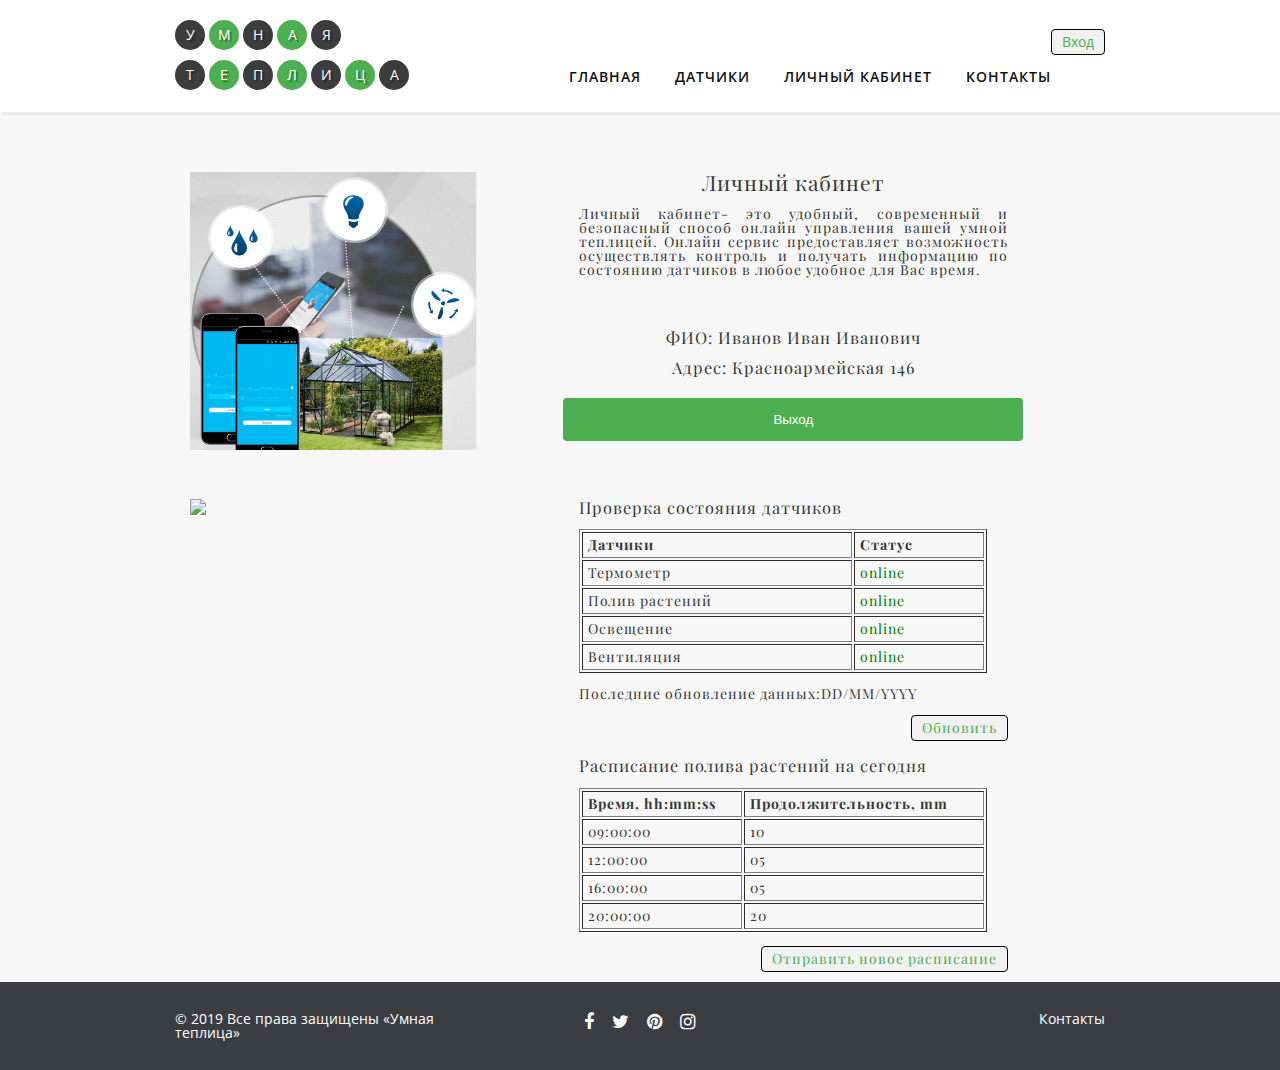
==== frontend/account.html @ 5b0bb4db "Add files via upload" ====
<!DOCTYPE html>
<html>
<head>
  <meta charset="utf-8">
  <meta name="viewport" content="width=device-width, initial-scale=1">
  <title>Умная теплица</title>
  <link rel="stylesheet" type="text/css" href="https://fonts.googleapis.com/css?family=Open+Sans:400,400italic,600,600italic,700,700italic|Playfair+Display:400,700&subset=latin,cyrillic">
  <link rel="stylesheet" type="text/css" href="https://cdnjs.cloudflare.com/ajax/libs/font-awesome/4.4.0/css/font-awesome.css">
  <link rel="stylesheet" type="text/css" href="styles/style.css">
  <script src="https://cdnjs.cloudflare.com/ajax/libs/jquery/2.2.2/jquery.min.js"></script>
  <script src="https://cdnjs.cloudflare.com/ajax/libs/prefixfree/1.0.7/prefixfree.min.js"></script>
  <script type="text/javascript" src="../../build/PP.js"></script>
  <script type="text/javascript" src="../../libs/jquery.js"></script>
  <script type="text/javascript" src="../../libs/hc/highcharts.src.js"></script>
</head>
<body>
  <header>
    <nav class="container">
      <a class="logo" href="">
            <span>У</span>
            <span>М</span>
            <span>Н</span> 
            <span>А</span>
            <span>Я</span>
            <br>
            <span>Т</span>
            <span>Е</span>
            <span>П</span> 
            <span>Л</span>
            <span>И</span>
            <span>Ц</span>
            <span>А</span> 
      </a>  
      <div class="person">
        <br>
        <a href="sign_page.html">Вход</a>
        <br>
      </div>    
        <div class="nav-toggle"><span></span></div>
        <ul id="menu">
          <br>
          <li><a href="index.html">Главная</a></li>
          <li><a href="sensors.html">Датчики</a></li>
          <li><a href="account.html">Личный кабинет</a></li>
          <li><a href="contacts.html">Контакты</a></li>
      </ul>
    </nav>
  </header>
  <div class="container">
      <div class="form">
        <form action="localhost:8080/sample" method="post">
          <div class="col-1-1">
            <p><img src="images/1.png"></p>
          </div>
          <div class="col-1-2">
            <div class="row">

              <h2>Личный кабинет</h2>
              <br>
              <p>Личный кабинет- это удобный, современный и безопасный способ онлайн управления вашей умной теплицей. Онлайн сервис предоставляет возможность осуществлять контроль и получать информацию по состоянию датчиков в любое удобное для Вас время.</p>
              <br>
              <br>
              <br>
            </div>
          </div>
          <h3 id="login" >ФИО: Иванов Иван Иванович</h3>
          <br>
          <h3 id="address">Адрес: Красноармейская 146</h3>
          <br>
          <input type="submit" value="Выход">
        </form>
      </div>
       <div class="form">
          <div class="col-1-1">
            <p><img src="images/pogoda.png"></p>
            <!-- Gismeteo informer START
              <link rel="stylesheet" type="text/css" href="https://ost1.gismeteo.ru/assets/flat-ui/legacy/css/informer.min.css">

              <div id="gsInformerID-U3L8H4UcoGI2fd" class="gsInformer" style="width:230px;height:225px">
                  <div class="gsIContent">
                      <div id="cityLink">
                          <a href="https://www.gismeteo.ru/weather-tomsk-4652/" target="_blank" title="Погода в Томске"><img src="https://ost1.gismeteo.ru/assets/flat-ui/img/gisloader.svg" width="24" height="24" alt="Погода в Томске"></a>
                      </div>
                      <div class="gsLinks">
                          <table>
                              <tr>
                                  <td>
                                      <div class="leftCol">
                                          <a href="https://www.gismeteo.ru/" target="_blank" title="Погода в Томске">
                                              <img alt="Погода в Томске" src="https://ost1.gismeteo.ru/assets/flat-ui/img/logo-mini2.png" align="middle" border="0" width="11" height="16" />
                                              <img src="https://ost1.gismeteo.ru/assets/flat-ui/img/informer/gismeteo.svg" border="0" align="middle" style="left: 5px; top:1px">
                                          </a>
                                      </div>
                                          <div class="rightCol">
                                              <a href="https://www.gismeteo.ru/weather-tomsk-4652/2-weeks/" target="_blank" title="Погода в Томске на 2 недели">
                                                  <img src="https://ost1.gismeteo.ru/assets/flat-ui/img/informer/forecast-2weeks.ru.svg" border="0" align="middle" style="top:auto" alt="Погода в Томске на 2 недели">
                                              </a>
                                          </div>
                                  </td>
                              </tr>
                          </table>
                      </div>
                  </div>
              </div>
            <script async src="https://www.gismeteo.ru/api/informer/getinformer/?hash=U3L8H4UcoGI2fd"></script>
             Gismeteo informer END --> 
          </div>
          <div class="col-1-2">
            <div class="row">
              <h3>Проверка состояния датчиков</h3>
              <br>
              <table border="1" width="100%" cellpadding="10">
                <tr>
                  <th>Датчики</th>
                  <th>Статус</th>
                 </tr>
                 <tr>
                  <td>Термометр</td>
                  <td class="status">online</td>
                </tr>
                <tr>
                  <td>Полив растений</td>
                  <td class="status">online</td>
                </tr>
                <tr>
                  <td>Освещение</td>
                  <td class="status">online</td>
                </tr>
                <tr>
                  <td>Вентиляция</td>
                  <td class="status">online</td>
                </tr>
              </table>
              <br>
              <p>Последние обновление данных:DD/MM/YYYY</p>
              <br>
              <div class="person">
                <a>Обновить</a>
              </div>
              <br>
              <br>
              <br>
              <h3>Расписание полива растений на сегодня</h3>
              <br>
              <table border="1" width="100%" cellpadding="10">
                <tr>
                  <th>Время, hh:mm:ss</th>
                  <th>Продолжительность, mm</th>
                 </tr>
                 <tr>
                  <td contenteditable='true'>09:00:00</td>
                  <td contenteditable='true'>10</td>
                </tr>
                <tr>
                  <td contenteditable='true'>12:00:00</td>
                  <td contenteditable='true'>05</td>
                </tr>
                <tr>
                  <td contenteditable='true'>16:00:00</td>
                  <td contenteditable='true'>05</td>
                </tr>
                <tr>
                  <td contenteditable='true'>20:00:00</td>
                  <td contenteditable='true'>20</td>
                </tr>
              </table>
              <br>
              <div class="person">
                <a>Отправить новое расписание</a>
              </div>
              <br>
            </div>
          </div>
          <div class="graph">

          </div>
        </div>

  </div> <!-- конец div class="container"-->
 <footer style="position: static;">
    <div class="container">
      <div class="footer-col"><span>&copy; 2019 Все права защищены «Умная теплица»</span></div>
      <div class="footer-col">
        <div class="social-bar-wrap">
          <a title="Facebook" href="" target="_blank"><i class="fa fa-facebook"></i></a>
          <a title="Twitter" href="" target="_blank"><i class="fa fa-twitter"></i></a>
          <a title="Pinterest" href="" target="_blank"><i class="fa fa-pinterest"></i></a>
          <a title="Instagram" href="" target="_blank"><i class="fa fa-instagram"></i></a>
        </div>
      </div>
      <div class="footer-col">
        <a href="contacts.html">Контакты</a>
      </div>
    </div>
  </footer>
<script>
$('.nav-toggle').on('click', function(){
$('#menu').toggleClass('active');
});
</script>
</body>
</html>
---- frontend/styles/style.css ----
*, *:after, *:before {
box-sizing: border-box;
padding: 0;
margin: 0;
transition: .5s ease-in-out; /* добавим плавность переходов для всех элементов страницы*/
}
.person a{
	float:right;
	max-width: 1600px;
	display: block;
	position: relative;
	background-color: #f1f1f1;
	text-decoration: none;
	color:#4CAF50;
	border-radius: 4px;
	text-align: center;
	padding:5px 10px;
	border:1px solid black;
}
ul {
list-style: none;
}
a {
text-decoration: none;
outline: none;
}
img {
display: block;
width: 100%;
}
h1, h2, h3, h4, h5, h6{
font-family: 'Playfair Display';
font-weight: normal;
letter-spacing: 1px;
}
p.text {
		font-family: 'Playfair Display';
		letter-spacing: 1px;
    max-width: 60%;
    text-align: justify;
    margin: 10px auto;
}
body {
font-family: 'Open Sans', arial, sans-serif;
font-size: 14px;
line-height: 1;
color: #373737;
background: #f7f7f7;
}
/* добавим очистку потока для всех контейнеров, внутри которых задано обтекание дочерних элементов */
header:after, .container:after, footer:after, .widget-posts-list li:after, #subscribe:after {
content: "";
display: table;
clear: both;
} 
/* стилевой класс, который управляет шириной контейнера сетки*/
.container {
margin: 0 auto;
width: 100%;
max-width: 960px;
padding: 0 15px;
} 
header {
width: 100%;
background: white;
box-shadow: 3px 3px 1px rgba(0,0,0,.05);
padding: 15px 0;
margin-bottom: 30px;
position: relative;
}
/* логотип */
.logo {
display: block; 
float: left;
}
.logo span {
color: white;
display: inline-block;
width: 30px;
height: 30px;
line-height: 30px;
border-radius: 50%;
margin: 5px 0;
text-align: center;
text-shadow: 2px 2px 1px rgba(0,0,0,.4);
}
.logo span:nth-child(odd) {
background: #3c3c3c;
}
.logo span:nth-child(even) {
background: #4cb050;
}
/* меню */
#menu {
float: right;
}
#menu li {
display: inline-block;
margin-right: 30px;
}
#menu a {
color: #111;
text-transform: uppercase;
letter-spacing: 1px;
font-weight: 600;
display: block;
line-height: 40px;
}
#menu a:hover {
color: #EF5A42;
}
#menu li:last-child  {
margin-right: 0;
}
/* класс, который будет добавлен в верхнему меню при нажатии на кнопку и покажет скрытое меню*/
#menu.active {
max-height: 123px;
}
footer {
padding: 30px 0;
background: #3C3D41;
color: white;
position:absolute;
bottom:0;
width: 100%;
max-width: 1600px;
}
.footer-col {
width: 33.3333333333%;
float: left;
}
.footer-col a {
color: white;
}
.footer-col:last-child {
text-align: right;
}
.social-bar-wrap {
text-align: center;
}
.social-bar-wrap a {
padding: 0 7px;
font-size: 18px;
}
.form{
	padding:20px 5px;
	width:100%;
	text-align: center;
}
input[type="text"]{
	width:50%;
	padding:14px 12px;
	margin:10px 0;
	display: inline-block;
	border:1px solid gray;
	border-radius: 4px;
}
input[type=submit]{
	width:50%;
	background-color: #4CAF50;
	color:white;
	padding: 14px 20px;
	margin:8px 0;
	border:none;
	border-radius: 4px;
	cursor:pointer;
}
.col-1-1 {
  width: 33.3333333333%;
  float: left;
  padding: 10px;
}
.col-1-2 {
  width: 66.6666666667%;
  float: left;
}
.col-2-1 {
  width: 66.6666666667%;
  float: left;
}
.col-2-2 {
  width: 33.3333333333%;
  float: left;
  padding: 10px;
}
.container:after, .row:after {
  content: "";
  display: table;
  clear: both;
}
.row {
  margin-bottom: 15px;
  max-width: 1600px;
  font-family: 'Playfair Display';
  letter-spacing: 1px;
  max-width: 70%;
  text-align: justify;
  margin: 10px auto;
}
.container h1 {
	text-align: center;
}
.row h2 {
	text-align: center;
}
.check_status{
	text-align: center;
}
table{
	position: relative;
  width: 95%;
  max-width: 100%;
  
}
.userfoto {
	max-width: 30%;
}
.status {
	color: green;
}
td, th {
	padding: 5px;
}
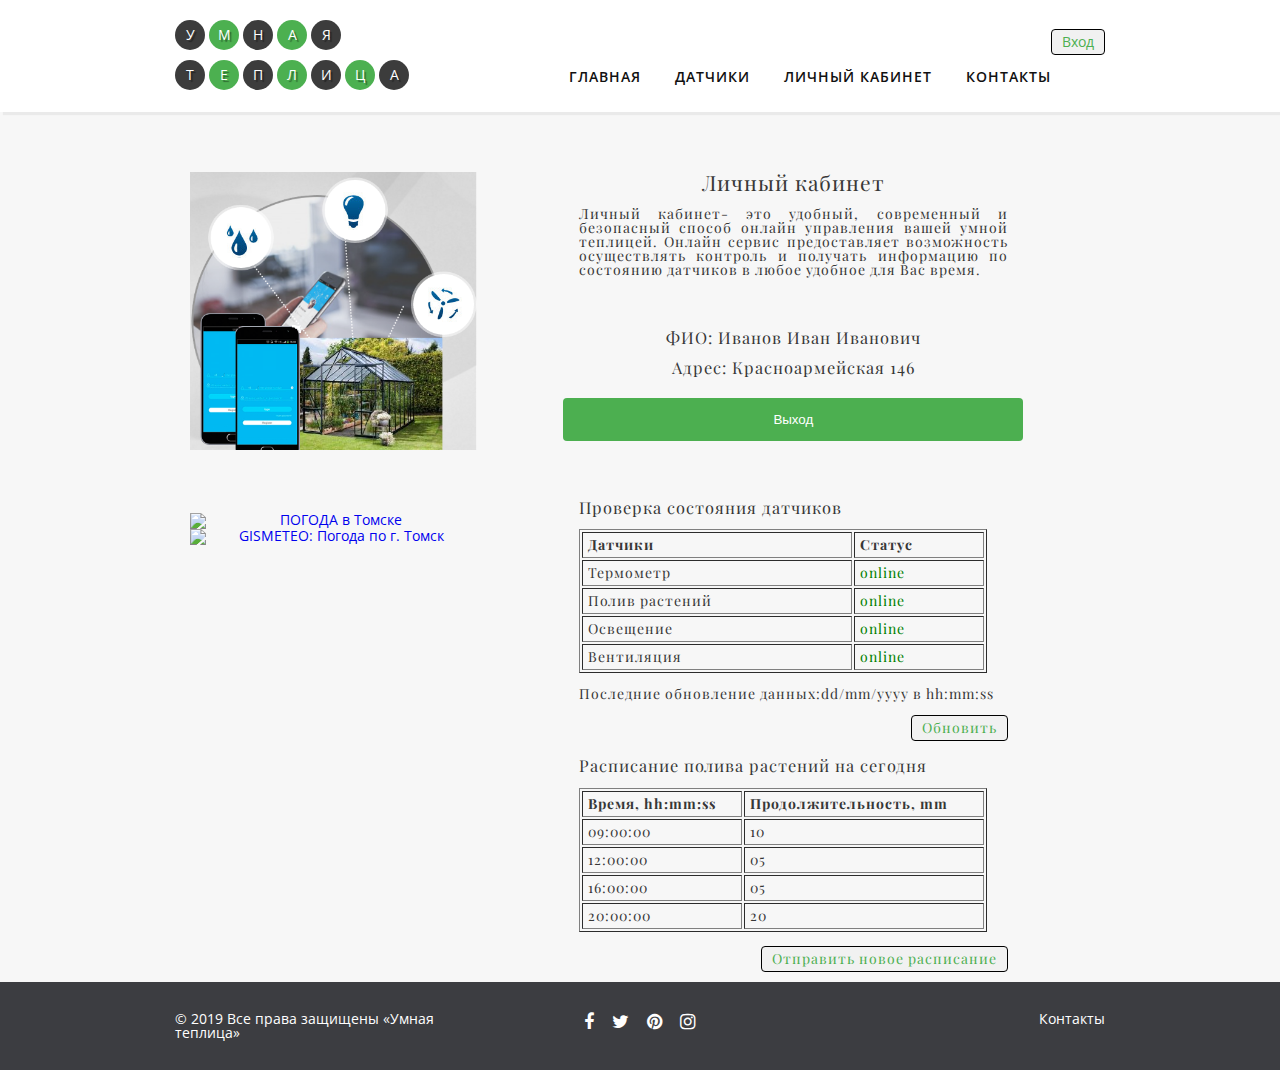
==== commit 7a570fae: "Add files via upload" ====
--- a/frontend/account.html
+++ b/frontend/account.html
@@ -9,9 +9,10 @@
   <link rel="stylesheet" type="text/css" href="styles/style.css">
   <script src="https://cdnjs.cloudflare.com/ajax/libs/jquery/2.2.2/jquery.min.js"></script>
   <script src="https://cdnjs.cloudflare.com/ajax/libs/prefixfree/1.0.7/prefixfree.min.js"></script>
-  <script type="text/javascript" src="../../build/PP.js"></script>
-  <script type="text/javascript" src="../../libs/jquery.js"></script>
-  <script type="text/javascript" src="../../libs/hc/highcharts.src.js"></script>
+  <meta name="viewport" content="width=device-width, initial-scale=1.0">
+  <link rel="stylesheet" href="https://maxcdn.bootstrapcdn.com/font-awesome/4.4.0/css/font-awesome.min.css">
+  <link rel="stylesheet" href="http://cdn.jsdelivr.net/chartist.js/latest/chartist.min.css">
+  <script src="http://cdn.jsdelivr.net/chartist.js/latest/chartist.min.js"></script>
 </head>
 <body>
   <header>
@@ -72,38 +73,8 @@
       </div>
        <div class="form">
           <div class="col-1-1">
-            <p><img src="images/pogoda.png"></p>
-            <!-- Gismeteo informer START
-              <link rel="stylesheet" type="text/css" href="https://ost1.gismeteo.ru/assets/flat-ui/legacy/css/informer.min.css">
-
-              <div id="gsInformerID-U3L8H4UcoGI2fd" class="gsInformer" style="width:230px;height:225px">
-                  <div class="gsIContent">
-                      <div id="cityLink">
-                          <a href="https://www.gismeteo.ru/weather-tomsk-4652/" target="_blank" title="Погода в Томске"><img src="https://ost1.gismeteo.ru/assets/flat-ui/img/gisloader.svg" width="24" height="24" alt="Погода в Томске"></a>
-                      </div>
-                      <div class="gsLinks">
-                          <table>
-                              <tr>
-                                  <td>
-                                      <div class="leftCol">
-                                          <a href="https://www.gismeteo.ru/" target="_blank" title="Погода в Томске">
-                                              <img alt="Погода в Томске" src="https://ost1.gismeteo.ru/assets/flat-ui/img/logo-mini2.png" align="middle" border="0" width="11" height="16" />
-                                              <img src="https://ost1.gismeteo.ru/assets/flat-ui/img/informer/gismeteo.svg" border="0" align="middle" style="left: 5px; top:1px">
-                                          </a>
-                                      </div>
-                                          <div class="rightCol">
-                                              <a href="https://www.gismeteo.ru/weather-tomsk-4652/2-weeks/" target="_blank" title="Погода в Томске на 2 недели">
-                                                  <img src="https://ost1.gismeteo.ru/assets/flat-ui/img/informer/forecast-2weeks.ru.svg" border="0" align="middle" style="top:auto" alt="Погода в Томске на 2 недели">
-                                              </a>
-                                          </div>
-                                  </td>
-                              </tr>
-                          </table>
-                      </div>
-                  </div>
-              </div>
-            <script async src="https://www.gismeteo.ru/api/informer/getinformer/?hash=U3L8H4UcoGI2fd"></script>
-             Gismeteo informer END --> 
+            <p></p><center><br /><a href="http://pogoda.vtomske.ru/tomsk.html?informer" target="_blank"><img alt="ПОГОДА в Томске" border="0" src="http://dn.vtomske.ru/weather/informer/29430-2-color.png" title="ПОГОДА в Томске" /></a>
+            <p><a href="http://www.gismeteo.ru/towns/29430.htm" target="_blank"><img alt="GISMETEO: Погода по г. Томск" border="0" src="http://informer.gismeteo.ru/G29430-1.GIF" width="200" title="GISMETEO: Погода по г. Томск" /></a></p>
           </div>
           <div class="col-1-2">
             <div class="row">
@@ -132,7 +103,7 @@
                 </tr>
               </table>
               <br>
-              <p>Последние обновление данных:DD/MM/YYYY</p>
+              <p>Последние обновление данных:dd/mm/yyyy в hh:mm:ss</p>
               <br>
               <div class="person">
                 <a>Обновить</a>
@@ -171,10 +142,14 @@
               <br>
             </div>
           </div>
-          <div class="graph">
-
+        <!-- График -->
+         <div class="col-1-2">
+              <div class="container-chart">
+                <div class="chart1 ct-chart ct-golden-section"></div>
+              </div>
+              <script src="js/sitehere-script1.js"></script>
+              </div>
           </div>
-        </div>
 
   </div> <!-- конец div class="container"-->
  <footer style="position: static;">
--- a/frontend/styles/style.css
+++ b/frontend/styles/style.css
@@ -220,4 +220,34 @@
 }
 td, th {
 	padding: 5px;
+}
+
+/*График #1*/
+.chart1.ct-chart .ct-series.ct-series-a .ct-line {
+  stroke: #F04D3A;
+  stroke-width: 5px;
+  stroke-dasharray: 5px 5px;
+  animation: dashoffset-seven 200ms infinite linear;
+}
+.chart1.ct-chart .ct-series.ct-series-a .ct-point{
+  stroke: #B22819;
+}
+
+.chart1.ct-chart .ct-series.ct-series-b .ct-line {
+  stroke: #4DB543;
+  stroke-width: 5px;
+  stroke-dasharray: 5px 5px;
+  animation: dashoffset-seven 200ms infinite linear;
+}
+.chart1.ct-chart .ct-series.ct-series-b .ct-point{
+  stroke: #0FB500;
+}
+
+@keyframes dashoffset-seven {
+  0% {
+    stroke-dashoffset: 7px;
+  }
+  100% {
+    stroke-dashoffset: 0px;
+  }
 }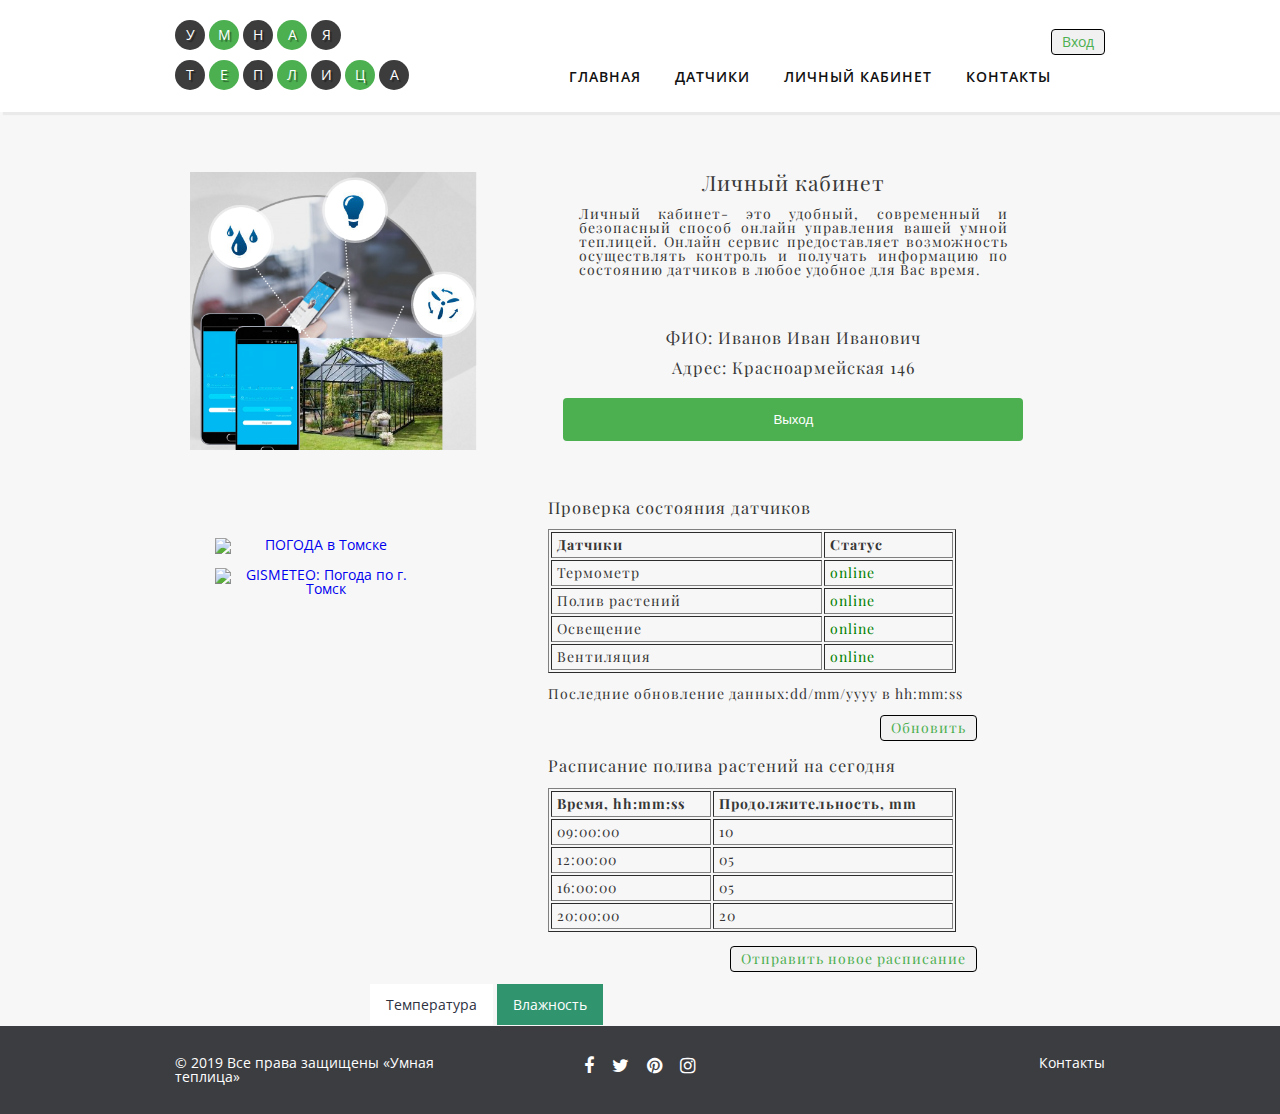
==== commit 333d4a50: "Add files via upload" ====
--- a/frontend/account.html
+++ b/frontend/account.html
@@ -72,8 +72,9 @@
         </form>
       </div>
        <div class="form">
-          <div class="col-1-1">
+          <div class="col-1-3">
             <p></p><center><br /><a href="http://pogoda.vtomske.ru/tomsk.html?informer" target="_blank"><img alt="ПОГОДА в Томске" border="0" src="http://dn.vtomske.ru/weather/informer/29430-2-color.png" title="ПОГОДА в Томске" /></a>
+            <br>
             <p><a href="http://www.gismeteo.ru/towns/29430.htm" target="_blank"><img alt="GISMETEO: Погода по г. Томск" border="0" src="http://informer.gismeteo.ru/G29430-1.GIF" width="200" title="GISMETEO: Погода по г. Томск" /></a></p>
           </div>
           <div class="col-1-2">
@@ -138,18 +139,27 @@
               <br>
               <div class="person">
                 <a>Отправить новое расписание</a>
+                <br>
+                <br>
               </div>
               <br>
             </div>
           </div>
+
         <!-- График -->
          <div class="col-1-2">
+          <nav class="sitehere-demos">
+            <a href="account.html">Температура</a>
+            <a href="account2.html" class="current-demo">Влажность</a>
+          </nav>
+          <br>
               <div class="container-chart">
                 <div class="chart1 ct-chart ct-golden-section"></div>
               </div>
               <script src="js/sitehere-script1.js"></script>
-              </div>
           </div>
+        </div>
+
 
   </div> <!-- конец div class="container"-->
  <footer style="position: static;">
--- a/frontend/styles/style.css
+++ b/frontend/styles/style.css
@@ -250,4 +250,37 @@
   100% {
     stroke-dashoffset: 0px;
   }
-}+}
+/*переключение графиков*/
+.sitehere-demos {
+  text-align: center;
+}
+
+.sitehere-demos a{
+  padding:11px 16px;
+  background-color: #fff;
+  text-decoration: none;
+  color:#2D313F;
+  -webkit-transition:all 0.35s ease;
+  transition:all 0.35s ease;
+}
+
+.sitehere-demos a:hover{
+  padding:11px 16px;
+  background-color: #3DBC8E;
+  text-decoration: none;
+  color:#fff;
+}
+
+a.current-demo {
+  background-color: #30946F;
+  color:#fff;
+}
+.col-1-3 {
+    float: left;
+    padding: 35px;
+    width: 30%;
+}
+.col-1-4 {
+float: left;
+}
